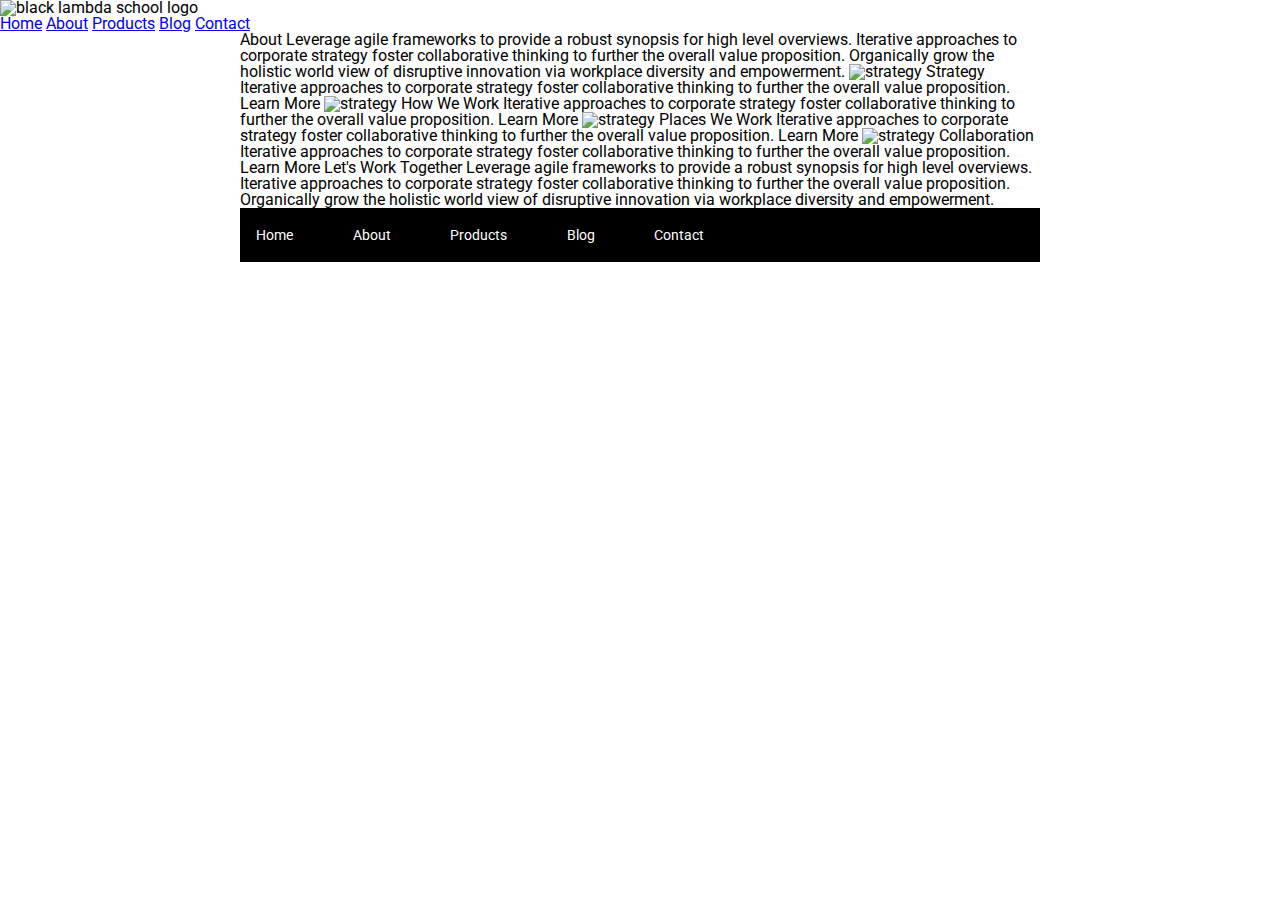
==== about.html @ c768367c "basic layout for HTML and CSS missing some about still" ====
<!doctype html>

<html lang="en">
<head>
  <meta charset="utf-8">

  <title>Sprint Challenge - About</title>

  <link href="https://fonts.googleapis.com/css?family=Roboto|Rubik" rel="stylesheet">
  <link rel="stylesheet" href="css/index.css">

</head>

<body>
  <header>
    <nav>
        <div class="logo">
            <img src="img/lambda-black.png" alt="black lambda school logo"/>
        </div>
        <div class="links">
            <a href="index.html" target="_top">Home</a>
            <a href="about.html" target="_top">About</a>
            <a href="#">Products</a>
            <a href="#">Blog</a>
            <a href="#">Contact</a>
        </div>
    </nav>
</header>
    <div class="container about-page">
     
    About

    Leverage agile frameworks to provide a robust synopsis for high level overviews. Iterative approaches to corporate strategy foster collaborative thinking to further the overall value proposition. Organically grow the holistic world view of disruptive innovation via workplace diversity and empowerment.


    <img src="img/about-plan.png" alt="strategy">
    
    Strategy
    
    Iterative approaches to corporate strategy foster collaborative thinking to further the overall value proposition.

    Learn More



    <img src="img/about-working.png" alt="strategy">
    
    How We Work
    
    Iterative approaches to corporate strategy foster collaborative thinking to further the overall value proposition.

    Learn More



    <img src="img/about-office.png" alt="strategy">
    
    Places We Work

    Iterative approaches to corporate strategy foster collaborative thinking to further the overall value proposition.

    Learn More

    <img src="img/about-meeting.png" alt="strategy">
    
    Collaboration
    
    Iterative approaches to corporate strategy foster collaborative thinking to further the overall value proposition.

    Learn More

    Let's Work Together

    Leverage agile frameworks to provide a robust synopsis for high level overviews. Iterative approaches to corporate strategy foster collaborative thinking to further the overall value proposition. Organically grow the holistic world view of disruptive innovation via workplace diversity and empowerment.
        
      <footer>
        <nav>
          <a href="index.html">Home</a>
          <a href="about.html">About</a>
          <a href="#">Products</a>
          <a href="#">Blog</a>
          <a href="#">Contact</a>
        </nav>
      </footer>
    </div><!-- container -->        
</body>
</html>
---- css/index.css ----
/* http://meyerweb.com/eric/tools/css/reset/ 
   v2.0 | 20110126
   License: none (public domain)
*/

html, body, div, span, applet, object, iframe,
h1, h2, h3, h4, h5, h6, p, blockquote, pre,
a, abbr, acronym, address, big, cite, code,
del, dfn, em, img, ins, kbd, q, s, samp,
small, strike, strong, sub, sup, tt, var,
b, u, i, center,
dl, dt, dd, ol, ul, li,
fieldset, form, label, legend,
table, caption, tbody, tfoot, thead, tr, th, td,
article, aside, canvas, details, embed, 
figure, figcaption, footer, header, hgroup, 
menu, nav, output, ruby, section, summary,
time, mark, audio, video {
	margin: 0;
	padding: 0;
	border: 0;
	font-size: 100%;
	font: inherit;
	vertical-align: baseline;
}
/* HTML5 display-role reset for older browsers */
article, aside, details, figcaption, figure, 
footer, header, hgroup, menu, nav, section {
	display: block;
}
body {
	line-height: 1;
}
ol, ul {
	list-style: none;
}
blockquote, q {
	quotes: none;
}
blockquote:before, blockquote:after,
q:before, q:after {
	content: '';
	content: none;
}
table {
	border-collapse: collapse;
	border-spacing: 0;
}

* {
    box-sizing: border-box;
    border: 1px solid gray;
}

/*GENERAL STYLES*/

html, body {
    height: 100%;
    font-family: 'Roboto', sans-serif;
}

h1, h2, h3, h4, h5 {
    font-size: 18px;
    margin-bottom: 15px;
    font-family: 'Rubik', sans-serif;
}

p {
    line-height: 1.4;
}

.container {
    width: 800px;
    margin: 0 auto;
}
/*NAV STYLES*/



/*TOP STYLES*/

.top-content {
    display: flex;
    flex-wrap: wrap;
    justify-content: space-evenly;
    margin-bottom: 20px;
    border-bottom: 1px dashed black;
}

.top-content .text-container {
    width: 48%;
    padding: 0 1%;
    padding-bottom: 20px;  
}

/*MIDDLE STYLES*/

.middle-content {
    margin-bottom: 20px;
    border-bottom: 1px dashed black;
}

.middle-content h2 {
    padding: 0 2%;
    margin-bottom: 0;
}

.middle-content .boxes {
    display: flex;
    flex-wrap: wrap;
    justify-content: space-evenly;
}

.middle-content .boxes .box {
    width: 12.5%;
    height: 100px;
    background: black;
    margin: 20px 2.5%;
    color: white;
    display: flex;
    align-items: center;
    justify-content: center;
}

/*BOTTOM STYLES*/

.bottom-content {
    display: flex;
    margin: 0 2% 20px;
    justify-content: space-around;
}

.bottom-content .text-container {
    padding-right: 4%;
}

.bottom-content .text-container:last-child {
    padding-right: 0;
}

/*FOOTER STYLES*/

footer {
    width: 100%;
    background: black;
}

footer nav {
    width: 60%;
    display: flex;
    justify-content: space-between;
    align-items: center;
    padding: 20px 2%;
    font-size: 14px;
}

footer nav a {
    color: white;
    text-decoration: none;
}
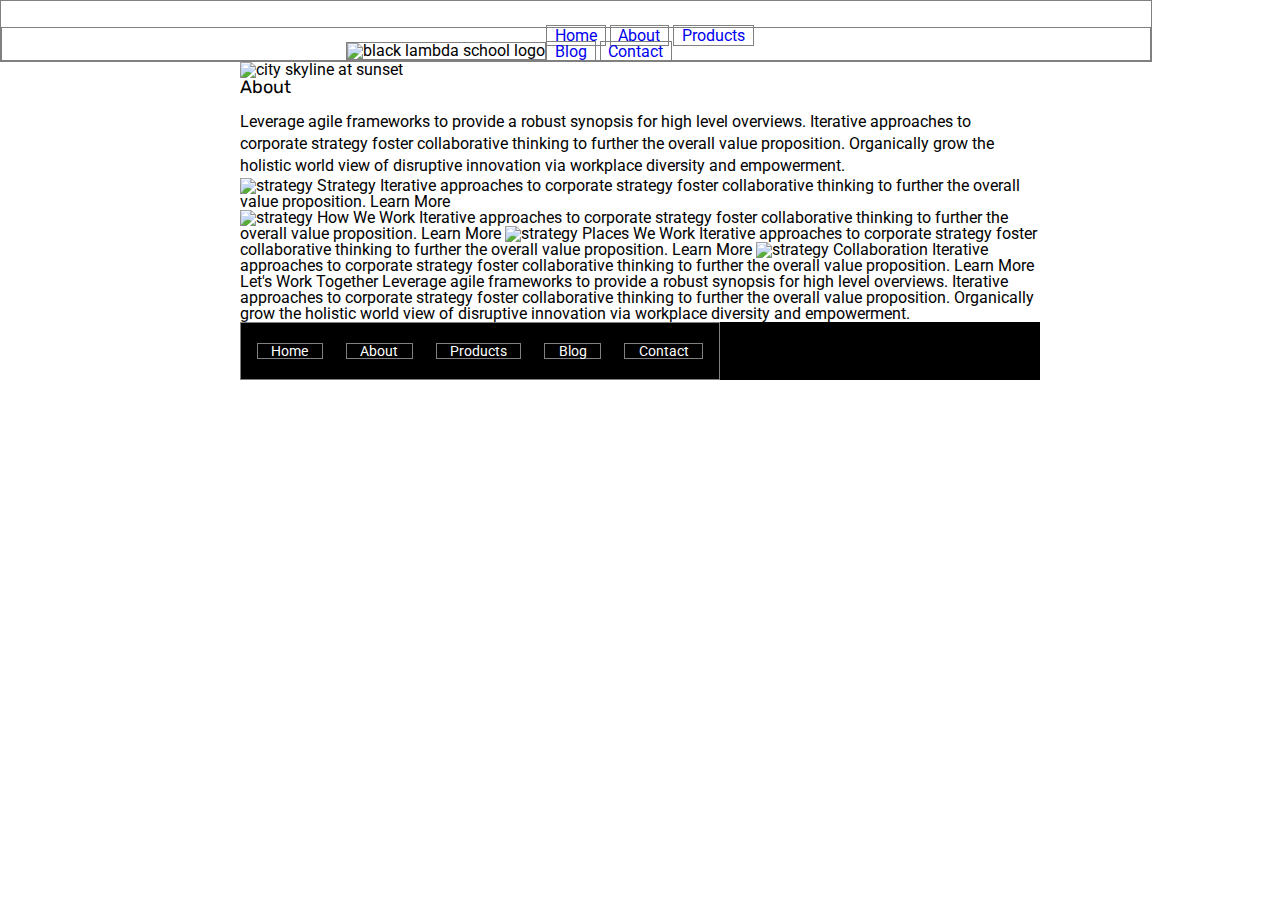
==== commit bff9b2ce: "Added some styling, nav bar is broken and about half way done with about page" ====
--- a/about.html
+++ b/about.html
@@ -27,19 +27,24 @@
     </nav>
 </header>
     <div class="container about-page">
-     
-    About
-
-    Leverage agile frameworks to provide a robust synopsis for high level overviews. Iterative approaches to corporate strategy foster collaborative thinking to further the overall value proposition. Organically grow the holistic world view of disruptive innovation via workplace diversity and empowerment.
-
-
-    <img src="img/about-plan.png" alt="strategy">
+      <section class="top-content-about">
+        <div class="jumbo-about">
+          <img src="img/jumbo-about.png" alt="city skyline at sunset"/>
+        </div>
+        <div class="text-container about-page">
+          <h2>About</h2>
+          <p>Leverage agile frameworks to provide a robust synopsis for high level overviews. Iterative approaches to corporate strategy foster collaborative thinking to further the overall value proposition. Organically grow the holistic world view of disruptive innovation via workplace diversity and empowerment.</p>
+        </div>
+      </section>
+      <section class="middle-content-about">
+        <img src="img/about-plan.png" alt="strategy">
     
-    Strategy
+        Strategy
+        
+        Iterative approaches to corporate strategy foster collaborative thinking to further the overall value proposition.
     
-    Iterative approaches to corporate strategy foster collaborative thinking to further the overall value proposition.
-
-    Learn More
+        Learn More
+      </section>
 
 
 
--- a/css/index.css
+++ b/css/index.css
@@ -49,7 +49,7 @@
 
 * {
     box-sizing: border-box;
-    border: 1px solid gray;
+    text-decoration: none;
 }
 
 /*GENERAL STYLES*/
@@ -75,7 +75,30 @@
 }
 /*NAV STYLES*/
 
-
+header {
+    border: 1px solid gray;
+    display: flex;
+    width: 90%;
+    justify-content: center;
+    padding-top: 2%;
+}
+
+nav {
+    display: flex;
+    justify-content: center;
+    align-items: flex-end;
+    border: 1px solid gray;
+    width: 200rem;
+}
+
+nav a {
+    border: 1px solid gray;
+    padding: 0 3%;
+}
+
+.logo {
+    border: 1px solid gray;
+}
 
 /*TOP STYLES*/
 
@@ -85,6 +108,7 @@
     justify-content: space-evenly;
     margin-bottom: 20px;
     border-bottom: 1px dashed black;
+    padding-top: 4%;
 }
 
 .top-content .text-container {
@@ -93,6 +117,10 @@
     padding-bottom: 20px;  
 }
 
+.jumbo {
+    padding-bottom: 3%;
+}
+
 /*MIDDLE STYLES*/
 
 .middle-content {
@@ -114,12 +142,52 @@
 .middle-content .boxes .box {
     width: 12.5%;
     height: 100px;
-    background: black;
     margin: 20px 2.5%;
     color: white;
     display: flex;
     align-items: center;
     justify-content: center;
+}
+
+.one {
+    background-color: teal;
+}
+
+.two {
+    background-color: gold;
+}
+
+
+.three {
+    background-color: cadetblue;
+}
+
+.four {
+    background-color: coral;
+}
+
+.five {
+    background-color: crimson;
+}
+
+.six {
+    background-color: forestgreen;
+}
+
+.seven {
+    background-color: darkorchid;
+}
+
+.eight {
+    background-color: hotpink;
+}
+
+.nine {
+    background-color: indigo;
+}
+
+.ten {
+    background-color: dodgerblue;
 }
 
 /*BOTTOM STYLES*/
@@ -157,4 +225,7 @@
 footer nav a {
     color: white;
     text-decoration: none;
-}+}
+
+/*ABOUT PAGE STYLING*/
+
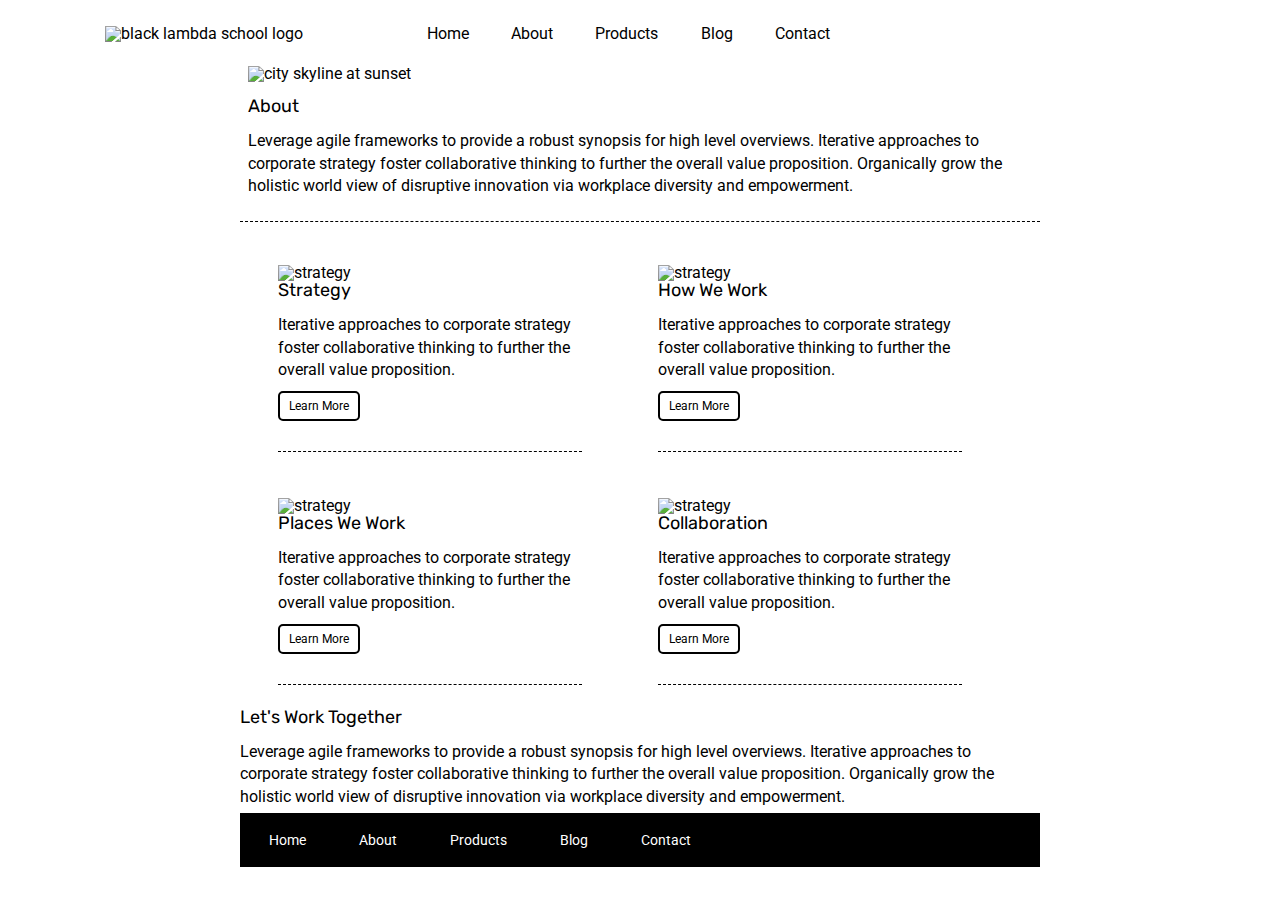
==== commit fb8f7a39: "times up, not perfect, but amost there" ====
--- a/about.html
+++ b/about.html
@@ -27,6 +27,7 @@
     </nav>
 </header>
     <div class="container about-page">
+
       <section class="top-content-about">
         <div class="jumbo-about">
           <img src="img/jumbo-about.png" alt="city skyline at sunset"/>
@@ -36,47 +37,56 @@
           <p>Leverage agile frameworks to provide a robust synopsis for high level overviews. Iterative approaches to corporate strategy foster collaborative thinking to further the overall value proposition. Organically grow the holistic world view of disruptive innovation via workplace diversity and empowerment.</p>
         </div>
       </section>
+
       <section class="middle-content-about">
-        <img src="img/about-plan.png" alt="strategy">
-    
-        Strategy
-        
-        Iterative approaches to corporate strategy foster collaborative thinking to further the overall value proposition.
-    
-        Learn More
+        <div class="middle">
+          <div>
+            <img class="image" src="img/about-plan.png" alt="strategy">
+          </div>
+          <div class="title">
+            <h2>Strategy</h2>
+            <p>Iterative approaches to corporate strategy foster collaborative thinking to further the overall value proposition.</p><br>
+            <a class="button" href="#">Learn More</a>
+          </div>
+        </div>
+        <div class="middle">
+          <div>
+            <img class="image" src="img/about-working.png" alt="strategy">
+          </div>
+          <div class="title">
+            <h2>How We Work</h2>
+            <p>Iterative approaches to corporate strategy foster collaborative thinking to further the overall value proposition.</p><br>
+            <a class="button" href="#">Learn More</a>
+          </div>
+        </div>
+        <div class="middle">
+          <div>
+            <img class="image" src="img/about-office.png" alt="strategy">
+          </div>
+          <div class="title">
+            <h2>Places We Work</h2>
+            <p>Iterative approaches to corporate strategy foster collaborative thinking to further the overall value proposition.</p><br>
+            <a class="button" href="#">Learn More</a>
+          </div>
+        </div>
+        <div class="middle">
+          <div>
+            <img class="image" src="img/about-meeting.png" alt="strategy">
+          </div>
+          <div class="title">
+            <h2>Collaboration</h2>
+            <p>Iterative approaches to corporate strategy foster collaborative thinking to further the overall value proposition.</p><br>
+            <a class="button" href="#">Learn More</a>
+          </div>
+        </div>
       </section>
 
-
-
-    <img src="img/about-working.png" alt="strategy">
-    
-    How We Work
-    
-    Iterative approaches to corporate strategy foster collaborative thinking to further the overall value proposition.
-
-    Learn More
-
-
-
-    <img src="img/about-office.png" alt="strategy">
-    
-    Places We Work
-
-    Iterative approaches to corporate strategy foster collaborative thinking to further the overall value proposition.
-
-    Learn More
-
-    <img src="img/about-meeting.png" alt="strategy">
-    
-    Collaboration
-    
-    Iterative approaches to corporate strategy foster collaborative thinking to further the overall value proposition.
-
-    Learn More
-
-    Let's Work Together
-
-    Leverage agile frameworks to provide a robust synopsis for high level overviews. Iterative approaches to corporate strategy foster collaborative thinking to further the overall value proposition. Organically grow the holistic world view of disruptive innovation via workplace diversity and empowerment.
+      <section class="bottom-content-about">
+        <div class="text-container about-page">
+          <h2>Let's Work Together</h2>
+          <p>Leverage agile frameworks to provide a robust synopsis for high level overviews. Iterative approaches to corporate strategy foster collaborative thinking to further the overall value proposition. Organically grow the holistic world view of disruptive innovation via workplace diversity and empowerment.</p>
+        </div>
+      </section>
         
       <footer>
         <nav>
@@ -87,6 +97,7 @@
           <a href="#">Contact</a>
         </nav>
       </footer>
+
     </div><!-- container -->        
 </body>
 </html>--- a/css/index.css
+++ b/css/index.css
@@ -76,7 +76,6 @@
 /*NAV STYLES*/
 
 header {
-    border: 1px solid gray;
     display: flex;
     width: 90%;
     justify-content: center;
@@ -85,19 +84,22 @@
 
 nav {
     display: flex;
-    justify-content: center;
+    justify-content: space-evenly;
     align-items: flex-end;
-    border: 1px solid gray;
     width: 200rem;
 }
 
 nav a {
-    border: 1px solid gray;
+    justify-content: space-evenly;
     padding: 0 3%;
-}
-
-.logo {
-    border: 1px solid gray;
+    flex-wrap: nowrap;
+    color: black;
+}
+
+.links {
+    align-items: flex-end;
+    flex-wrap: nowrap;
+    width: 40rem;
 }
 
 /*TOP STYLES*/
@@ -229,3 +231,50 @@
 
 /*ABOUT PAGE STYLING*/
 
+/*TOP CONTENT*/
+
+.jumbo-about {
+    padding-bottom: 2%;
+}
+.top-content-about {
+    padding: 3% 1%;
+    margin-bottom: 20px;
+    border-bottom: 1px dashed black;
+}
+
+/*MIDDLE CONTENT*/
+
+.middle-content-about{
+    display: flex;
+    justify-content:space-around;
+    flex-wrap:wrap;
+    width: 95%;
+}
+
+.middle {
+    width: 40%;
+    height: 30%;
+    padding-bottom: 5%;
+    border-bottom: 1px dashed black;
+    margin: 3%
+}
+
+.image {
+    width: 100%;
+    height: auto;
+    max-width: 100%;
+}
+
+.button {
+    border: 2px solid black;
+    border-radius: 5px;
+    padding: 2% 3%;
+    font-size: 12px;
+    color: black;
+}
+
+/*BOTTOM CONTENT*/
+
+.bottom-content-about {
+    margin-bottom: 5px;
+}
